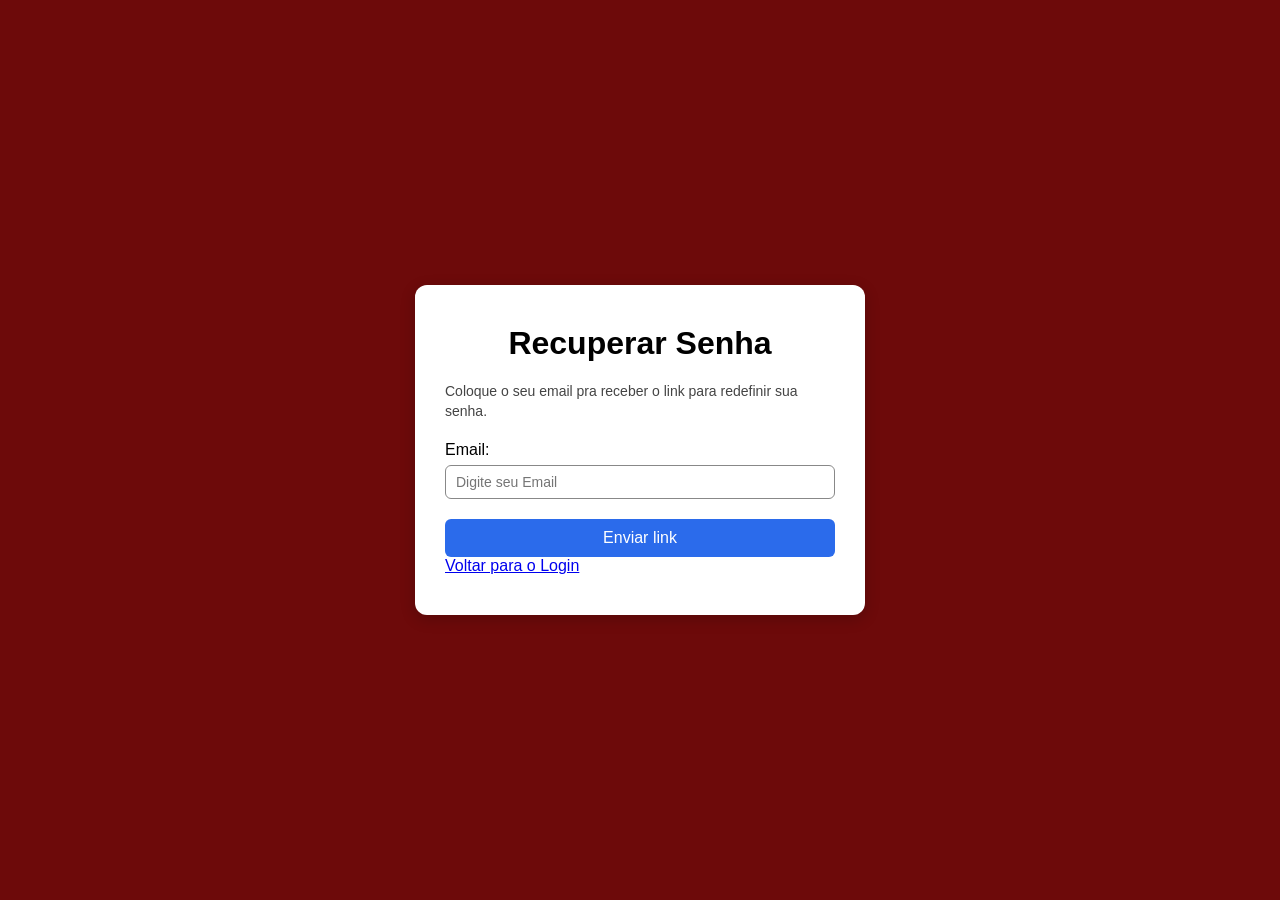
==== esqueceu.html @ 04738b5a "Formulario" ====
<!DOCTYPE html>
<html lang="pt-BR">
<head>
    <meta charset="UTF-8">
    <meta name="viewport" content="width=device-width, initial-scale=1.0">
    <title>Recuperar Senha</title>
    <link rel="stylesheet" href="./css/esqueci.css">
</head>
<body>

    <div class="card">
        <h1>Recuperar Senha</h1>
        
        <p class="description">
            Coloque o seu email pra receber o link para redefinir sua senha.
        </p>

        <form action="#" method="POST">
            <div class="form-group">
                <label for="email">Email:</label>
                <input type="email" id="email" name="email" placeholder="Digite seu Email" required>
            </div>

            <button type="submit" class="btn-submit">Enviar link</button>
        </form>

        <div class="back-link">
            <a href="login.html">Voltar para o Login</a>
        </div>
    </div>

</body>
</html>
---- css/esqueci.css ----
* {
    box-sizing: border-box;
    margin: 0;
    padding: 0;
    font-family: Arial, sans-serif;
}

body {
    background-color: #6d0a0a;
    display: flex;
    justify-content: center;
    align-items: center;
    min-height: 100vh;
}

.card {
    background-color: #ffffff;
    padding: 40px 30px;
    border-radius: 12px;
    width: 100%;
    max-width: 450px;
    box-shadow: 0 4px 15px rgba(0, 0, 0, 0.2);
}

h1 {
    text-align: center;
    font-size: 32px;
    margin-bottom: 20px;
    color: #000000;
}

.description {
    font-size: 14px;
    color: #444444;
    margin-bottom: 20px;
    line-height: 1.4;
}

.form-group {
    margin-bottom: 20px;
}

label {
    display: block;
    margin-bottom: 6px;
    font-size: 16px;
    color: #000000;
}

input[type="email"] {
    width: 100%;
    padding: 8px 10px;
    border: 1px solid #888888;
    border-radius: 6px;
    font-size: 14px;
    outline: none;
}

input[type="email"]:focus {
    border-color: #2b6beb;
}

.btn-submit {
    width: 100%;
    padding: 10px;
    background-color: #2b6beb;
    color: #ffffff;
    border: none;
    border-radius: 6px;
    font-size: 16px;
    cursor: pointer;
    transition: background-color 0.2s;
}

.back-link a:hover {
    color: #2e0f52;
}

button:hover {
    background-color:burlywood;
    color: rgb(7, 7, 5);
    font-weight: bold;
}
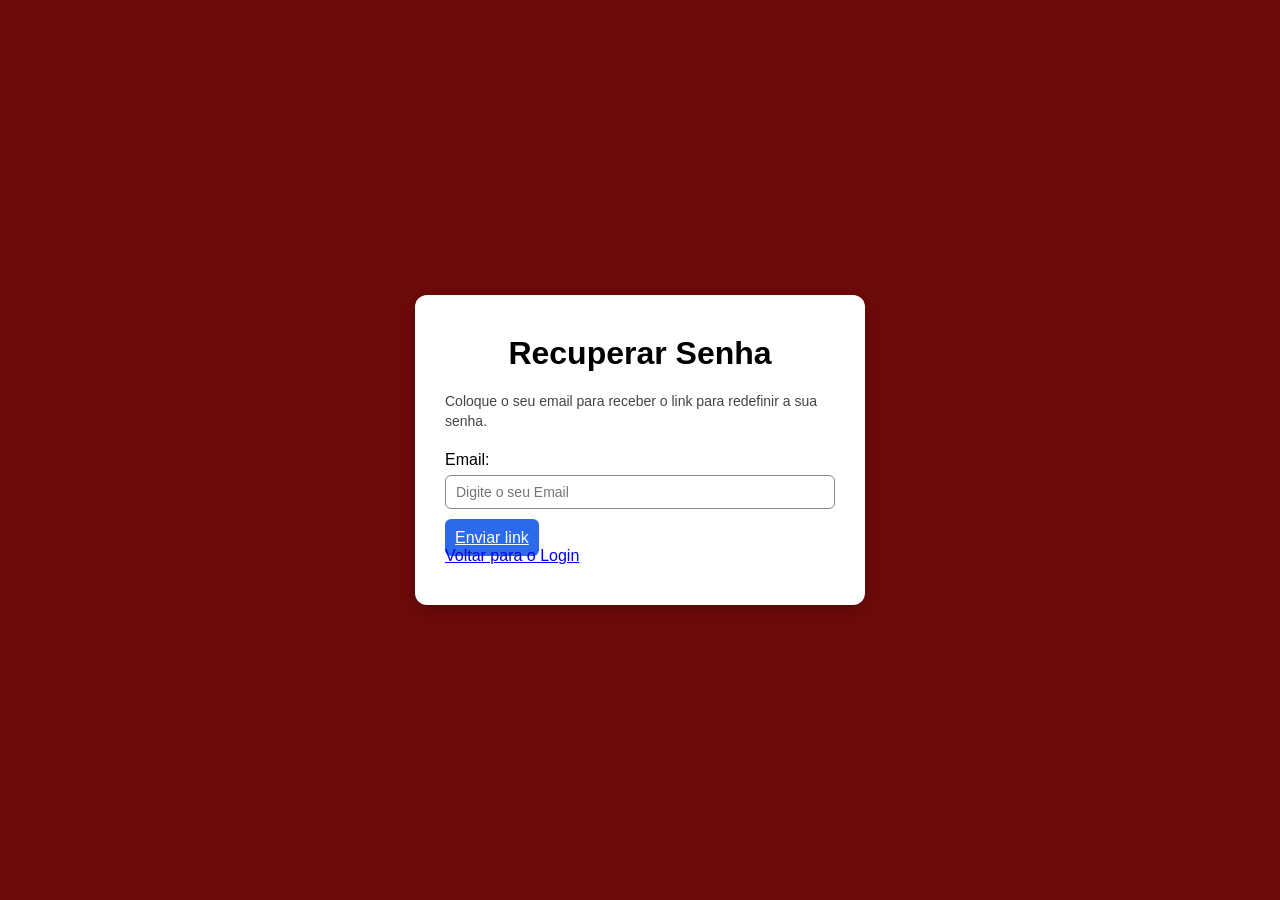
==== commit c7fdd436: "novo" ====
--- a/esqueceu.html
+++ b/esqueceu.html
@@ -1,5 +1,5 @@
 <!DOCTYPE html>
-<html lang="pt-BR">
+<html lang="pt">
 <head>
     <meta charset="UTF-8">
     <meta name="viewport" content="width=device-width, initial-scale=1.0">
@@ -12,16 +12,16 @@
         <h1>Recuperar Senha</h1>
         
         <p class="description">
-            Coloque o seu email pra receber o link para redefinir sua senha.
+            Coloque o seu email para receber o link para redefinir a sua senha.
         </p>
 
-        <form action="#" method="POST">
+        <form>
             <div class="form-group">
                 <label for="email">Email:</label>
-                <input type="email" id="email" name="email" placeholder="Digite seu Email" required>
+                <input type="email" id="email" name="email" placeholder="Digite o seu Email">
             </div>
 
-            <button type="submit" class="btn-submit">Enviar link</button>
+            <a href="nova-senha.html" class="btn-submit">Enviar link</a>
         </form>
 
         <div class="back-link">
--- a/css/esqueci.css
+++ b/css/esqueci.css
@@ -77,7 +77,7 @@
 }
 
 button:hover {
-    background-color:burlywood;
+    background-color:#F5F5DC;
     color: rgb(7, 7, 5);
     font-weight: bold;
 }
